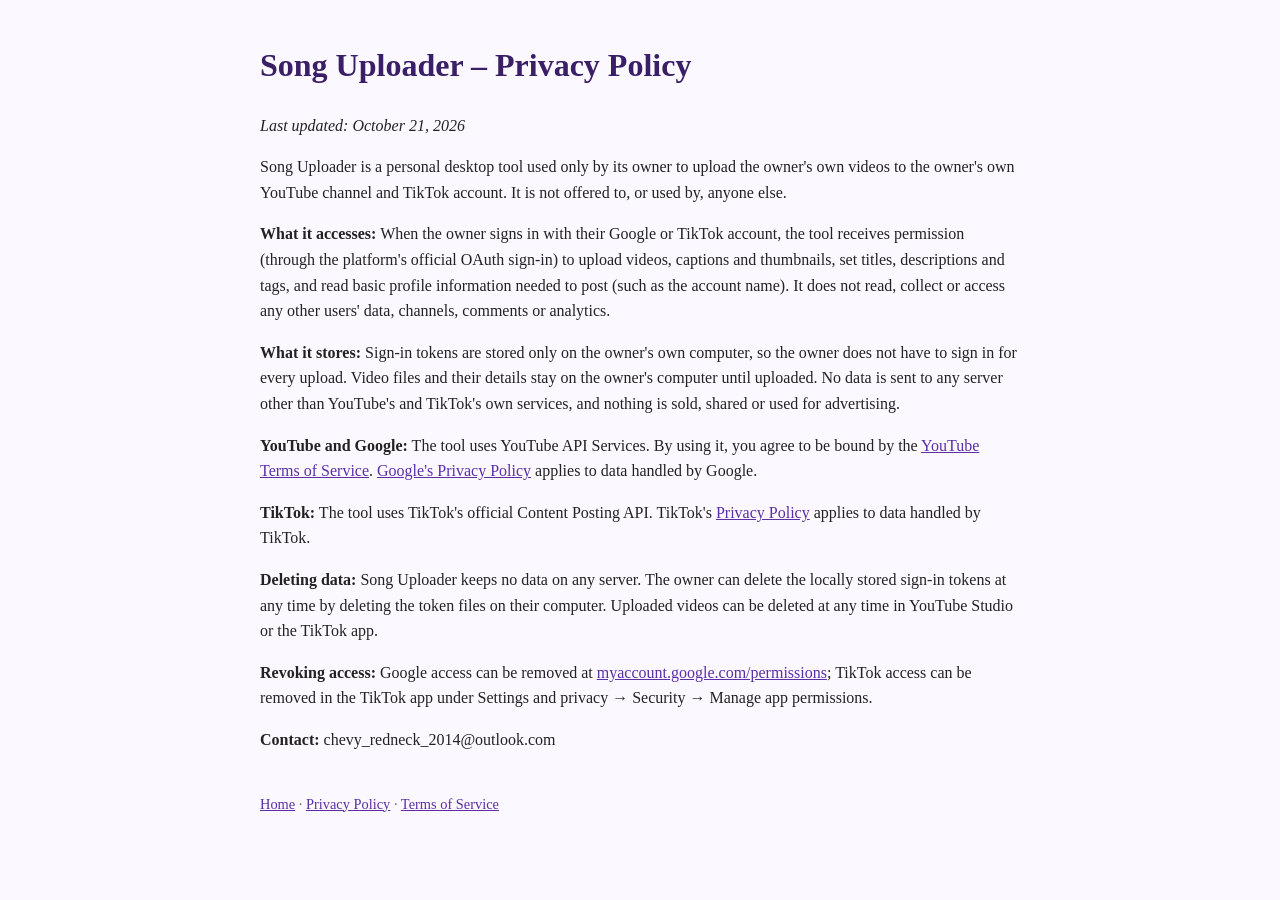
==== privacy.html @ 4bc550ad "Song Uploader site: home, privacy policy, terms Co-Authored-By: Claude Opus 5.5 <noreply@anthropic.c" ====
<!doctype html><html lang="en"><head><meta charset="utf-8"><meta name="viewport" content="width=device-width,initial-scale=1">
<title>Song Uploader – Privacy Policy</title><style>body{font-family:Georgia,serif;max-width:760px;margin:40px auto;padding:0 16px;line-height:1.6;color:#222;background:#fbf9ff}
h1{color:#3a1f66}a{color:#5b2ea6}footer{margin-top:40px;font-size:.9em;color:#666}</style></head><body><h1>Song Uploader – Privacy Policy</h1><p><em>Last updated: October 21, 2026</em></p>
<p>Song Uploader is a personal desktop tool used only by its owner to upload the owner's own videos to the owner's own YouTube channel and TikTok account. It is not offered to, or used by, anyone else.</p>
<p><strong>What it accesses:</strong> When the owner signs in with their Google or TikTok account, the tool receives permission (through the platform's official OAuth sign-in) to upload videos, captions and thumbnails, set titles, descriptions and tags, and read basic profile information needed to post (such as the account name). It does not read, collect or access any other users' data, channels, comments or analytics.</p>
<p><strong>What it stores:</strong> Sign-in tokens are stored only on the owner's own computer, so the owner does not have to sign in for every upload. Video files and their details stay on the owner's computer until uploaded. No data is sent to any server other than YouTube's and TikTok's own services, and nothing is sold, shared or used for advertising.</p>
<p><strong>YouTube and Google:</strong> The tool uses YouTube API Services. By using it, you agree to be bound by the <a href="https://www.youtube.com/t/terms">YouTube Terms of Service</a>. <a href="https://policies.google.com/privacy">Google's Privacy Policy</a> applies to data handled by Google.</p>
<p><strong>TikTok:</strong> The tool uses TikTok's official Content Posting API. TikTok's <a href="https://www.tiktok.com/legal/privacy-policy">Privacy Policy</a> applies to data handled by TikTok.</p>
<p><strong>Deleting data:</strong> Song Uploader keeps no data on any server. The owner can delete the locally stored sign-in tokens at any time by deleting the token files on their computer. Uploaded videos can be deleted at any time in YouTube Studio or the TikTok app.</p>
<p><strong>Revoking access:</strong> Google access can be removed at <a href="https://myaccount.google.com/permissions">myaccount.google.com/permissions</a>; TikTok access can be removed in the TikTok app under Settings and privacy → Security → Manage app permissions.</p>
<p><strong>Contact:</strong> chevy_redneck_2014@outlook.com</p>
<footer><a href="index.html">Home</a> · <a href="privacy.html">Privacy Policy</a> · <a href="terms.html">Terms of Service</a></footer></body></html>
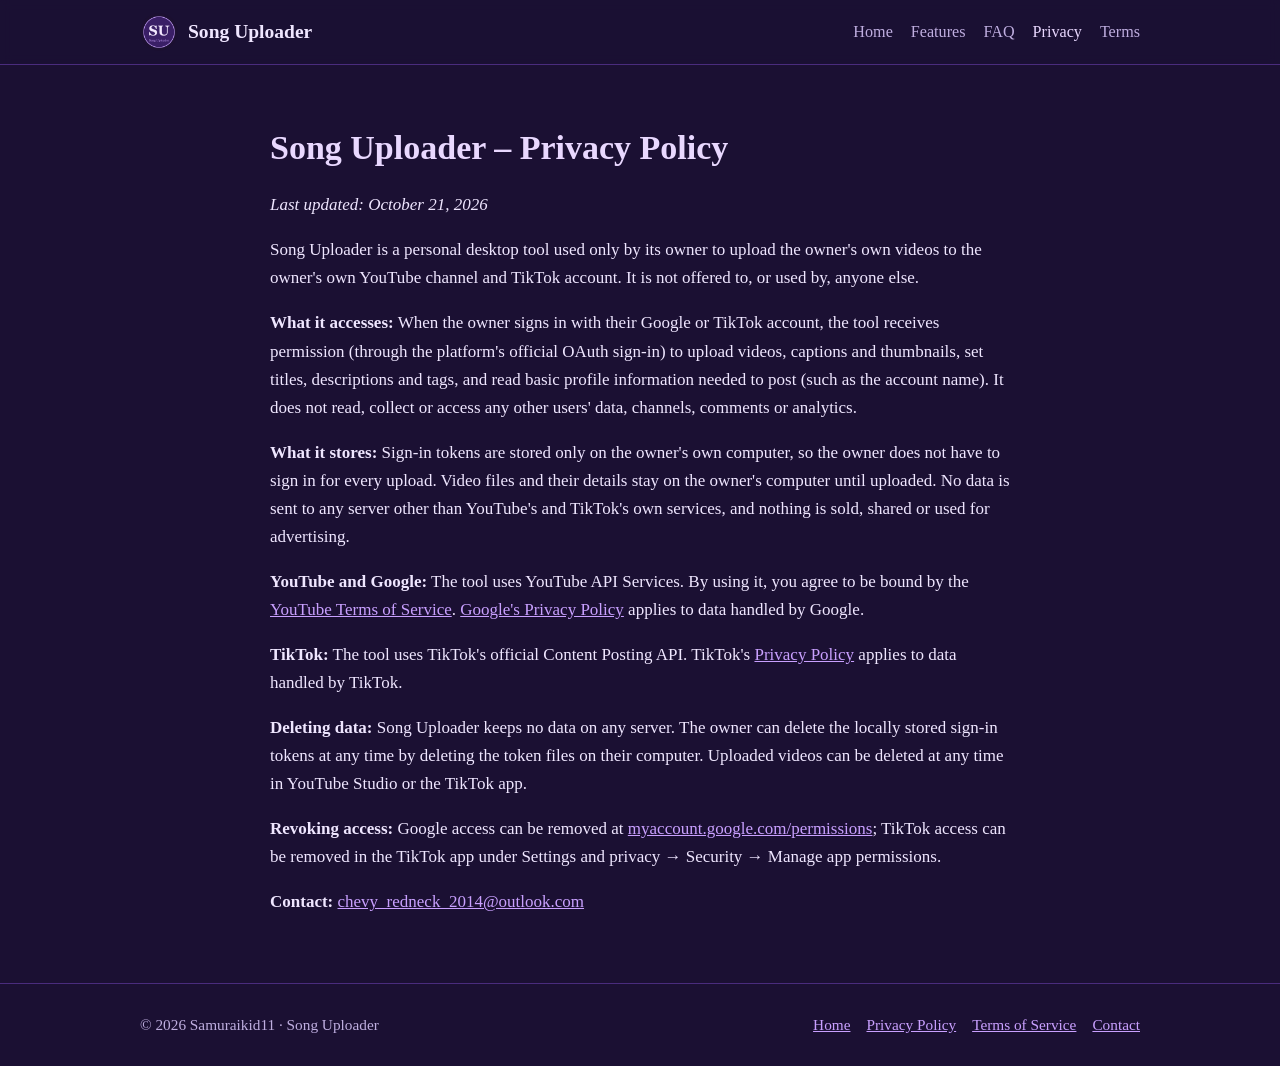
==== commit b35320e4: "Full homepage, matching favicon and shared styling Co-Authored-By: Claude Opus 5.5 <noreply@anthropi" ====
--- a/privacy.html
+++ b/privacy.html
@@ -1,6 +1,22 @@
-<!doctype html><html lang="en"><head><meta charset="utf-8"><meta name="viewport" content="width=device-width,initial-scale=1">
-<title>Song Uploader – Privacy Policy</title><style>body{font-family:Georgia,serif;max-width:760px;margin:40px auto;padding:0 16px;line-height:1.6;color:#222;background:#fbf9ff}
-h1{color:#3a1f66}a{color:#5b2ea6}footer{margin-top:40px;font-size:.9em;color:#666}</style></head><body><h1>Song Uploader – Privacy Policy</h1><p><em>Last updated: October 21, 2026</em></p>
+<!doctype html>
+<html lang="en">
+<head>
+<meta charset="utf-8">
+<meta name="viewport" content="width=device-width,initial-scale=1">
+<title>Song Uploader – Privacy Policy</title>
+<link rel="icon" href="favicon.ico" sizes="any">
+<link rel="icon" type="image/png" sizes="32x32" href="assets/favicon-32.png">
+<link rel="apple-touch-icon" href="assets/apple-touch-icon.png">
+<link rel="stylesheet" href="assets/site.css">
+</head>
+<body>
+<header class="site"><div class="wrap">
+  <a class="brand" href="index.html"><img src="assets/icon-512.png" alt="Song Uploader icon">Song Uploader</a>
+  <nav><a href="index.html">Home</a><a href="index.html#features">Features</a><a href="index.html#faq">FAQ</a><a href="privacy.html" class="on">Privacy</a><a href="terms.html">Terms</a></nav>
+</div></header>
+<main class="doc wrap">
+<h1>Song Uploader – Privacy Policy</h1>
+<p><em>Last updated: October 21, 2026</em></p>
 <p>Song Uploader is a personal desktop tool used only by its owner to upload the owner's own videos to the owner's own YouTube channel and TikTok account. It is not offered to, or used by, anyone else.</p>
 <p><strong>What it accesses:</strong> When the owner signs in with their Google or TikTok account, the tool receives permission (through the platform's official OAuth sign-in) to upload videos, captions and thumbnails, set titles, descriptions and tags, and read basic profile information needed to post (such as the account name). It does not read, collect or access any other users' data, channels, comments or analytics.</p>
 <p><strong>What it stores:</strong> Sign-in tokens are stored only on the owner's own computer, so the owner does not have to sign in for every upload. Video files and their details stay on the owner's computer until uploaded. No data is sent to any server other than YouTube's and TikTok's own services, and nothing is sold, shared or used for advertising.</p>
@@ -8,5 +24,11 @@
 <p><strong>TikTok:</strong> The tool uses TikTok's official Content Posting API. TikTok's <a href="https://www.tiktok.com/legal/privacy-policy">Privacy Policy</a> applies to data handled by TikTok.</p>
 <p><strong>Deleting data:</strong> Song Uploader keeps no data on any server. The owner can delete the locally stored sign-in tokens at any time by deleting the token files on their computer. Uploaded videos can be deleted at any time in YouTube Studio or the TikTok app.</p>
 <p><strong>Revoking access:</strong> Google access can be removed at <a href="https://myaccount.google.com/permissions">myaccount.google.com/permissions</a>; TikTok access can be removed in the TikTok app under Settings and privacy → Security → Manage app permissions.</p>
-<p><strong>Contact:</strong> chevy_redneck_2014@outlook.com</p>
-<footer><a href="index.html">Home</a> · <a href="privacy.html">Privacy Policy</a> · <a href="terms.html">Terms of Service</a></footer></body></html>+<p><strong>Contact:</strong> <a href="mailto:chevy_redneck_2014@outlook.com">chevy_redneck_2014@outlook.com</a></p>
+</main>
+<footer class="site"><div class="wrap">
+  <span>© 2026 Samuraikid11 · Song Uploader</span>
+  <div class="links"><a href="index.html">Home</a><a href="privacy.html">Privacy Policy</a><a href="terms.html">Terms of Service</a><a href="mailto:chevy_redneck_2014@outlook.com">Contact</a></div>
+</div></footer>
+</body>
+</html>
--- a/assets/site.css
+++ b/assets/site.css
@@ -0,0 +1,45 @@
+:root{--bg:#1b1033;--panel:#261548;--panel2:#3b1f66;--line:#4a2c7d;--text:#efe6ff;--muted:#bfaee0;--accent:#c9a0ff;--accent2:#e9d8ff}
+*{box-sizing:border-box}
+html{scroll-behavior:smooth}
+body{margin:0;background:var(--bg);color:var(--text);font:17px/1.65 Georgia,"Times New Roman",serif}
+a{color:var(--accent)}a:hover{color:var(--accent2)}
+.wrap{max-width:1040px;margin:0 auto;padding:0 20px}
+header.site{position:sticky;top:0;z-index:5;background:rgba(27,16,51,.94);backdrop-filter:blur(6px);border-bottom:1px solid var(--line)}
+header.site .wrap{display:flex;align-items:center;gap:14px;min-height:64px;flex-wrap:wrap}
+.brand{display:flex;align-items:center;gap:10px;color:var(--text);text-decoration:none;font-weight:bold;font-size:1.15em}
+.brand img{width:38px;height:38px;border-radius:50%}
+nav{margin-left:auto;display:flex;gap:18px;flex-wrap:wrap;font-size:.95em}
+nav a{color:var(--muted);text-decoration:none}nav a:hover,nav a.on{color:var(--accent2)}
+.hero{padding:64px 0 48px;display:grid;grid-template-columns:1fr 260px;gap:40px;align-items:center}
+.hero h1{font-size:2.6em;line-height:1.15;margin:0 0 14px;color:var(--accent2)}
+.hero p.lead{font-size:1.2em;color:var(--muted);margin:0 0 22px}
+.hero img{width:100%;border-radius:50%;box-shadow:0 0 60px rgba(201,160,255,.25)}
+.btn{display:inline-block;padding:11px 20px;border-radius:8px;background:var(--accent);color:#1b1033;text-decoration:none;font-weight:bold;margin:0 10px 10px 0}
+.btn.ghost{background:transparent;color:var(--accent);border:1px solid var(--accent)}
+.btn:hover{background:var(--accent2);color:#1b1033}
+section{padding:44px 0;border-top:1px solid var(--line)}
+section h2{font-size:1.8em;margin:0 0 8px;color:var(--accent2)}
+section p.sub{color:var(--muted);margin:0 0 26px}
+.grid{display:grid;grid-template-columns:repeat(auto-fit,minmax(230px,1fr));gap:18px}
+.card{background:var(--panel);border:1px solid var(--line);border-radius:12px;padding:20px}
+.card h3{margin:0 0 6px;font-size:1.1em;color:var(--accent2)}
+.card p{margin:0;color:var(--muted);font-size:.95em}
+.steps{counter-reset:s;list-style:none;padding:0;margin:0;display:grid;gap:14px}
+.steps li{counter-increment:s;background:var(--panel);border:1px solid var(--line);border-radius:12px;padding:16px 18px 16px 64px;position:relative}
+.steps li::before{content:counter(s);position:absolute;left:18px;top:14px;width:32px;height:32px;border-radius:50%;background:var(--panel2);color:var(--accent2);display:grid;place-items:center;font-weight:bold}
+.shot{width:100%;height:auto;border-radius:10px;border:1px solid var(--line);display:block}
+figcaption{color:var(--muted);font-size:.9em;margin-top:8px}
+table{width:100%;border-collapse:collapse;font-size:.95em}
+th,td{text-align:left;padding:10px 12px;border-bottom:1px solid var(--line);vertical-align:top}
+th{color:var(--accent2)}td code{color:var(--accent);font-size:.95em}
+.table-scroll{overflow-x:auto}
+details{background:var(--panel);border:1px solid var(--line);border-radius:10px;padding:14px 18px;margin-bottom:10px}
+summary{cursor:pointer;font-weight:bold;color:var(--accent2)}
+details p{color:var(--muted);margin:10px 0 0}
+main.doc{max-width:780px;padding:40px 20px 20px}
+main.doc h1{color:var(--accent2);line-height:1.2}
+main.doc p,main.doc li{color:var(--text)}
+footer.site{border-top:1px solid var(--line);padding:28px 0;color:var(--muted);font-size:.9em;margin-top:30px}
+footer.site .wrap{display:flex;gap:16px;flex-wrap:wrap;align-items:center}
+footer.site .links{margin-left:auto;display:flex;gap:16px;flex-wrap:wrap}
+@media (max-width:760px){.hero{grid-template-columns:1fr;padding-top:36px}.hero img{max-width:180px;order:-1}.hero h1{font-size:2em}nav{margin-left:0}}
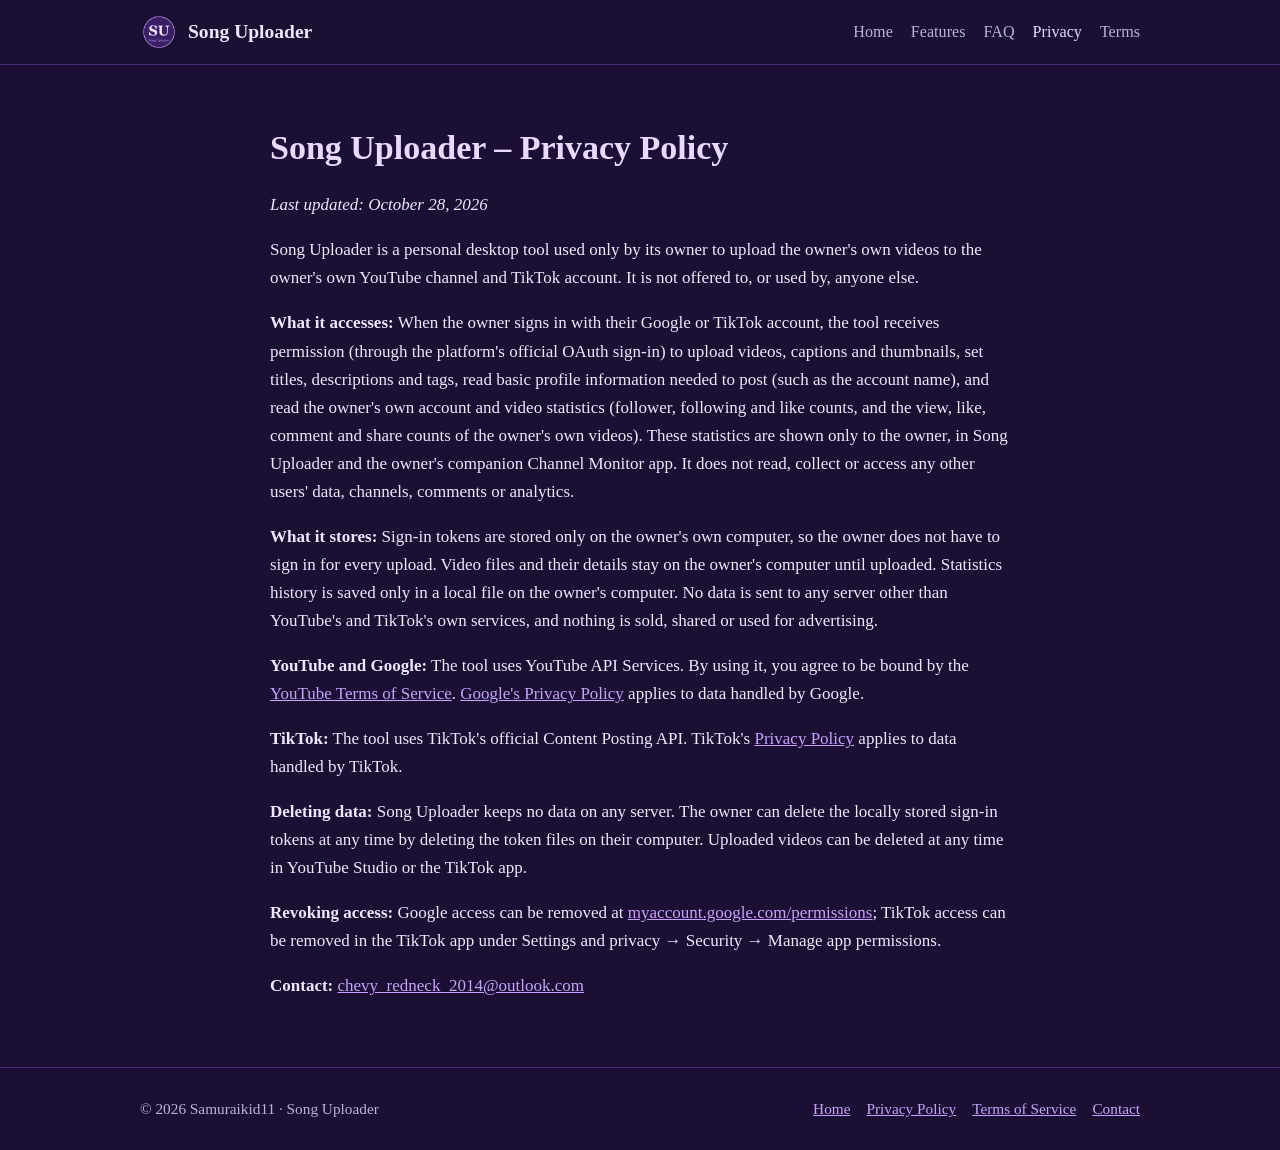
==== commit a11ef2e1: "Add own-stats scopes (user.info.stats, video.list) to site and privacy policy Co-Authored-By: Claude" ====
--- a/privacy.html
+++ b/privacy.html
@@ -16,10 +16,10 @@
 </div></header>
 <main class="doc wrap">
 <h1>Song Uploader – Privacy Policy</h1>
-<p><em>Last updated: October 21, 2026</em></p>
+<p><em>Last updated: October 28, 2026</em></p>
 <p>Song Uploader is a personal desktop tool used only by its owner to upload the owner's own videos to the owner's own YouTube channel and TikTok account. It is not offered to, or used by, anyone else.</p>
-<p><strong>What it accesses:</strong> When the owner signs in with their Google or TikTok account, the tool receives permission (through the platform's official OAuth sign-in) to upload videos, captions and thumbnails, set titles, descriptions and tags, and read basic profile information needed to post (such as the account name). It does not read, collect or access any other users' data, channels, comments or analytics.</p>
-<p><strong>What it stores:</strong> Sign-in tokens are stored only on the owner's own computer, so the owner does not have to sign in for every upload. Video files and their details stay on the owner's computer until uploaded. No data is sent to any server other than YouTube's and TikTok's own services, and nothing is sold, shared or used for advertising.</p>
+<p><strong>What it accesses:</strong> When the owner signs in with their Google or TikTok account, the tool receives permission (through the platform's official OAuth sign-in) to upload videos, captions and thumbnails, set titles, descriptions and tags, read basic profile information needed to post (such as the account name), and read the owner's own account and video statistics (follower, following and like counts, and the view, like, comment and share counts of the owner's own videos). These statistics are shown only to the owner, in Song Uploader and the owner's companion Channel Monitor app. It does not read, collect or access any other users' data, channels, comments or analytics.</p>
+<p><strong>What it stores:</strong> Sign-in tokens are stored only on the owner's own computer, so the owner does not have to sign in for every upload. Video files and their details stay on the owner's computer until uploaded. Statistics history is saved only in a local file on the owner's computer. No data is sent to any server other than YouTube's and TikTok's own services, and nothing is sold, shared or used for advertising.</p>
 <p><strong>YouTube and Google:</strong> The tool uses YouTube API Services. By using it, you agree to be bound by the <a href="https://www.youtube.com/t/terms">YouTube Terms of Service</a>. <a href="https://policies.google.com/privacy">Google's Privacy Policy</a> applies to data handled by Google.</p>
 <p><strong>TikTok:</strong> The tool uses TikTok's official Content Posting API. TikTok's <a href="https://www.tiktok.com/legal/privacy-policy">Privacy Policy</a> applies to data handled by TikTok.</p>
 <p><strong>Deleting data:</strong> Song Uploader keeps no data on any server. The owner can delete the locally stored sign-in tokens at any time by deleting the token files on their computer. Uploaded videos can be deleted at any time in YouTube Studio or the TikTok app.</p>
